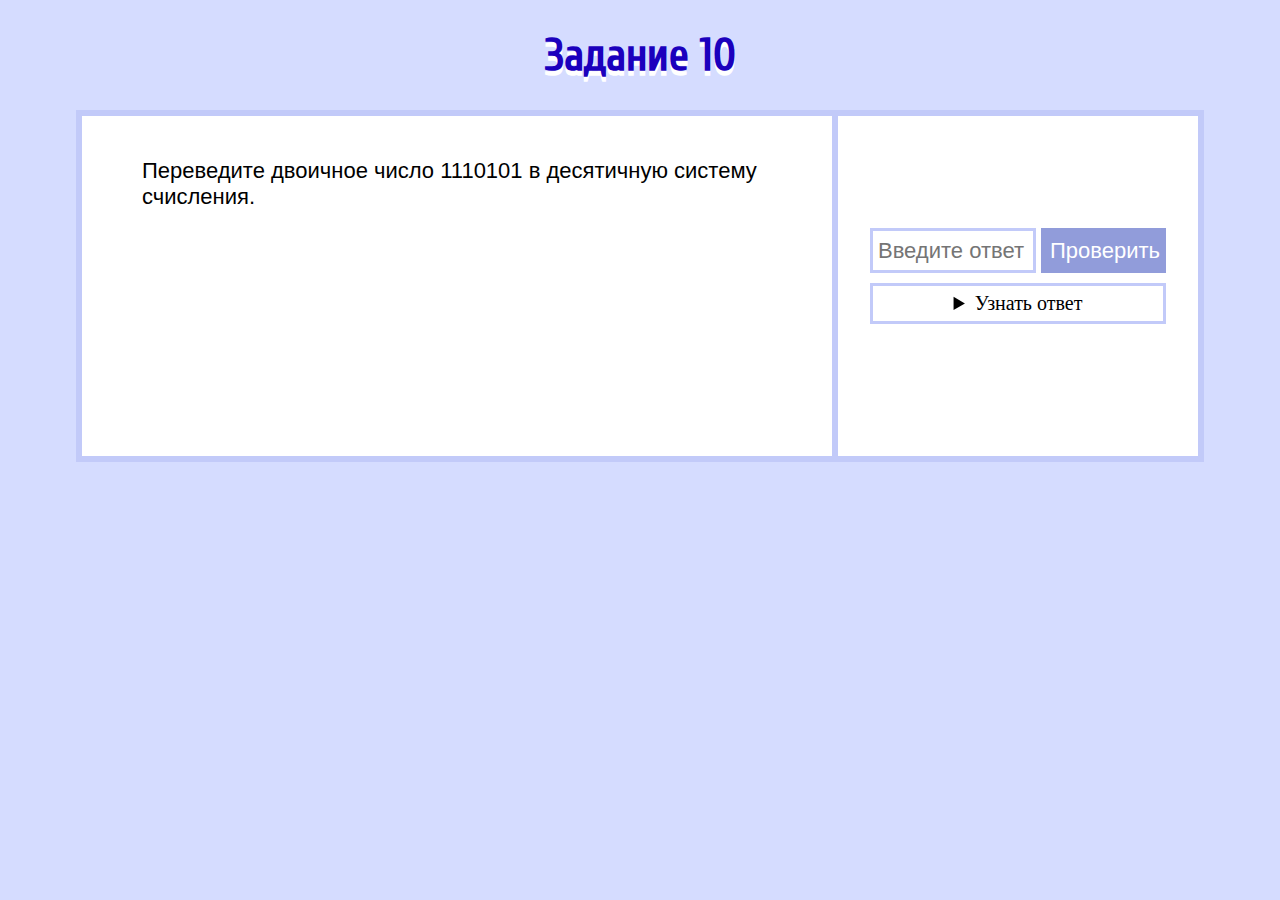
==== Task10.html @ ba486fa1 "Add files via upload" ====
<!DOCTYPE html>
<html lang="en">
<head>
    <meta charset="UTF-8">
    <meta name="viewport" content="width=device-width, initial-scale=1.0">
    <title>Document</title>
    <link rel="stylesheet" href="tasksStyle.css">
    <script src="code10.js"></script>
</head>
<body onload = "Task_10()">
    <h1>Задание 10</h1>
<div class = test>
    <div class = condTask>
        <p id = "Part_1"><p>
        <p id = "Rezult"><p>
        <p id = "Part_2"><p>
    </div><div class = otvetTask>
        <div class = end>
            <input type="text" id="InpOtvet" placeholder="Введите ответ">
            <button type="button" onclick="Answer()">Проверить</button>
            <details>
            <summary>Узнать ответ</summary>
            <p id = "Otvet"></p>
        </details>
        <p id = 'YesNo'></p>
    </div>
</div>
</body>
</html>
---- tasksStyle.css ----
@font-face {
    font-family: Cuprum;
    src: url(ofont.ru_Cuprum.ttf);
}
body{
    background-color: #d5dcff;
    margin: 0;
    font-family: tahoma;
}
h1{
    color: #1b00bd;
    text-shadow: 0px 5px rgb(255, 255, 255);
    font-family: Cuprum ;
    text-align: center;
    font-size: 45px;
}
.condTask{
    overflow: auto;
    border: 6px solid #c2caf9;
    text-align: left;
    background-color: white;
    padding: 20px 30px 20px 30px;
    font-size: 22px;
    margin: 0px;
    width: 690px;
    height: 300px;
    white-space: normal;
    /* display: inline-block; */
}
.otvetTask{
    border: 6px solid #c2caf9;
    border-left: 0px;
    text-align: center;
    display: flex;
    align-items: center;
    flex-wrap: wrap;
    justify-content: center;
    vertical-align: middle;
    background-color: white;
    /* padding: 20px 30px 20px 30px; */
    font-size: 20px;
    /* border-left: 6px solid #c2caf9; */
    width: 360px;
    height: 340px;
    font-family: tahoma;
    /* justify-content: left; */
    /* display: inline-block; */
}
/* div{
    vertical-align: top;
} */
.test{
    display: flex;
    justify-content: center;
    margin-top: 25px;
    text-align: center;
    white-space: nowrap;
}
input{
    /* display: inline-block; */
    font-size: 22px;
    padding-left: 5px;
    padding-right: 5px;
    width: 150px;
    height: 37px;
    white-space: nowrap;
    vertical-align: middle;
    border: 3px solid #c2caf9;
}
button{
    /* display: inline-block; */
    width: 125px;
    height: 45px;
    white-space: nowrap;
    font-size: 22px;
    vertical-align: middle;
    border: 3px solid #919cda;
    background-color: #919cda;
    color: rgb(255, 255, 255);
    /* vertical-align: middle; */
}
details{
    /* display: inline-block; */
    text-align: center;
    justify-content: center;
    margin-top: 10px;
    /* display: inline-block; */
    /* width: 100px; */
    padding: 6px;
    border: 3px solid #c2caf9;
    /* color: red;
    justify-content: center; */

}
.correct{
    color: #4de952;
    font-size: 22px;
}
.incorrect{
    color: #ff6868;
    font-size: 22px;
}
#Rezult{
    margin-left: 30px;
    font-family: arial;
}
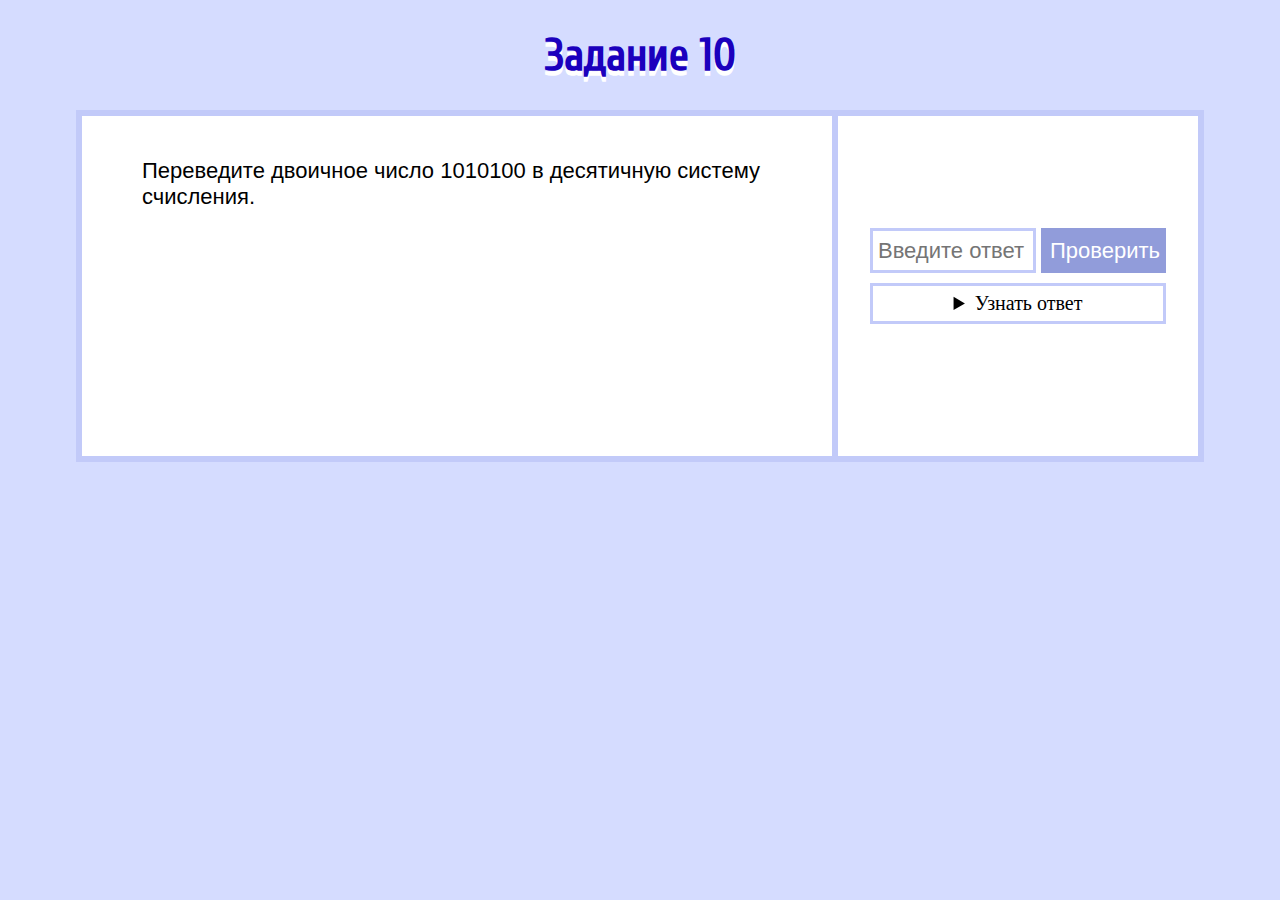
==== commit c56f9d07: "Add files via upload" ====
--- a/Task10.html
+++ b/Task10.html
@@ -11,13 +11,14 @@
     <h1>Задание 10</h1>
 <div class = test>
     <div class = condTask>
+        <p id = "Part_3"></p>
         <p id = "Part_1"><p>
         <p id = "Rezult"><p>
         <p id = "Part_2"><p>
     </div><div class = otvetTask>
         <div class = end>
             <input type="text" id="InpOtvet" placeholder="Введите ответ">
-            <button type="button" onclick="Answer()">Проверить</button>
+            <button type="button" id = "but" onclick="Answer()">Проверить</button>
             <details>
             <summary>Узнать ответ</summary>
             <p id = "Otvet"></p>
--- a/tasksStyle.css
+++ b/tasksStyle.css
@@ -15,7 +15,6 @@
     font-size: 45px;
 }
 .condTask{
-    overflow: auto;
     border: 6px solid #c2caf9;
     text-align: left;
     background-color: white;
@@ -25,6 +24,7 @@
     width: 690px;
     height: 300px;
     white-space: normal;
+    overflow: auto;
     /* display: inline-block; */
 }
 .otvetTask{
@@ -67,8 +67,24 @@
     vertical-align: middle;
     border: 3px solid #c2caf9;
 }
-button{
-    /* display: inline-block; */
+#choice{
+    margin-top: 50px;
+    width: 80%;
+    font-size: 20px;
+    margin-left: auto;
+    margin-right: auto;
+    display: block;
+}
+#Generate{
+    margin-top: 15px;
+    text-align: center;
+    display: block;
+    width: 80%;
+    font-size: 20px;
+    margin-left: auto;
+    margin-right: auto;
+}
+#but{
     width: 125px;
     height: 45px;
     white-space: nowrap;
@@ -77,7 +93,6 @@
     border: 3px solid #919cda;
     background-color: #919cda;
     color: rgb(255, 255, 255);
-    /* vertical-align: middle; */
 }
 details{
     /* display: inline-block; */
@@ -104,3 +119,44 @@
     margin-left: 30px;
     font-family: arial;
 }
+#Rezult3{
+    margin-top: 35px;
+    font-size: 25px;
+    font-family: arial;
+    text-align: center;
+}
+#Part_3{
+    font-size: 20px;
+    font-family: arial;
+    text-align: center;
+}
+tr{
+    border: 2px solid #000000;
+    width: 50%;
+}
+th{
+    border: 2px solid black;
+    /* width: 50%; */
+}
+table{
+    /* width: 50%; */
+    /* border: 2px solid black; */
+    border-collapse: collapse;
+    text-align: center;
+    text-align: center;
+    font-size: 80%;
+    display: block;
+    margin-right: auto;
+    margin-left: auto;
+}
+.Zag{
+    background-color: #dedede;
+    padding: 8px;
+}
+.Tab{
+    display: flex;
+    justify-content: center;
+}
+.con{
+    padding: 4px;
+}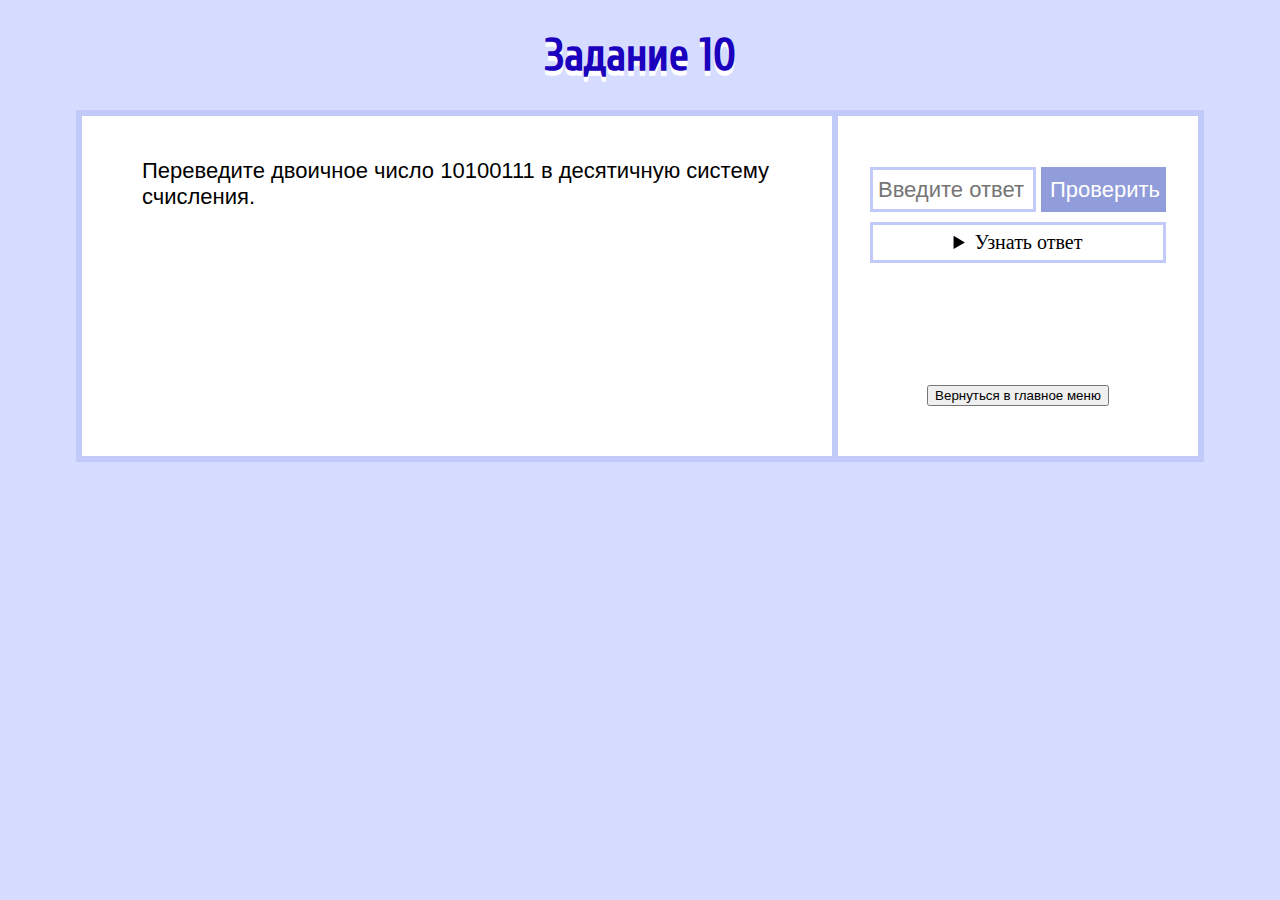
==== commit ff2cbc83: "Update Task10.html" ====
--- a/Task10.html
+++ b/Task10.html
@@ -25,6 +25,7 @@
         </details>
         <p id = 'YesNo'></p>
     </div>
+        <button type = "button" id = "Gl" onclick="Ans()">Вернуться в главное меню</button>
 </div>
 </body>
-</html>+</html>
--- a/tasksStyle.css
+++ b/tasksStyle.css
@@ -1,6 +1,17 @@
 @font-face {
     font-family: Cuprum;
     src: url(ofont.ru_Cuprum.ttf);
+}
+.Gl{
+    width: 60%;
+    padding: 8px;
+    text-align: center;
+    display: block;
+    margin: auto;
+    margin-top: 20px;
+    border: 5px solid #c2caf9;
+    background-color: white;
+    font-size: 23px;
 }
 body{
     background-color: #d5dcff;
@@ -159,4 +170,4 @@
 }
 .con{
     padding: 4px;
-}+}
